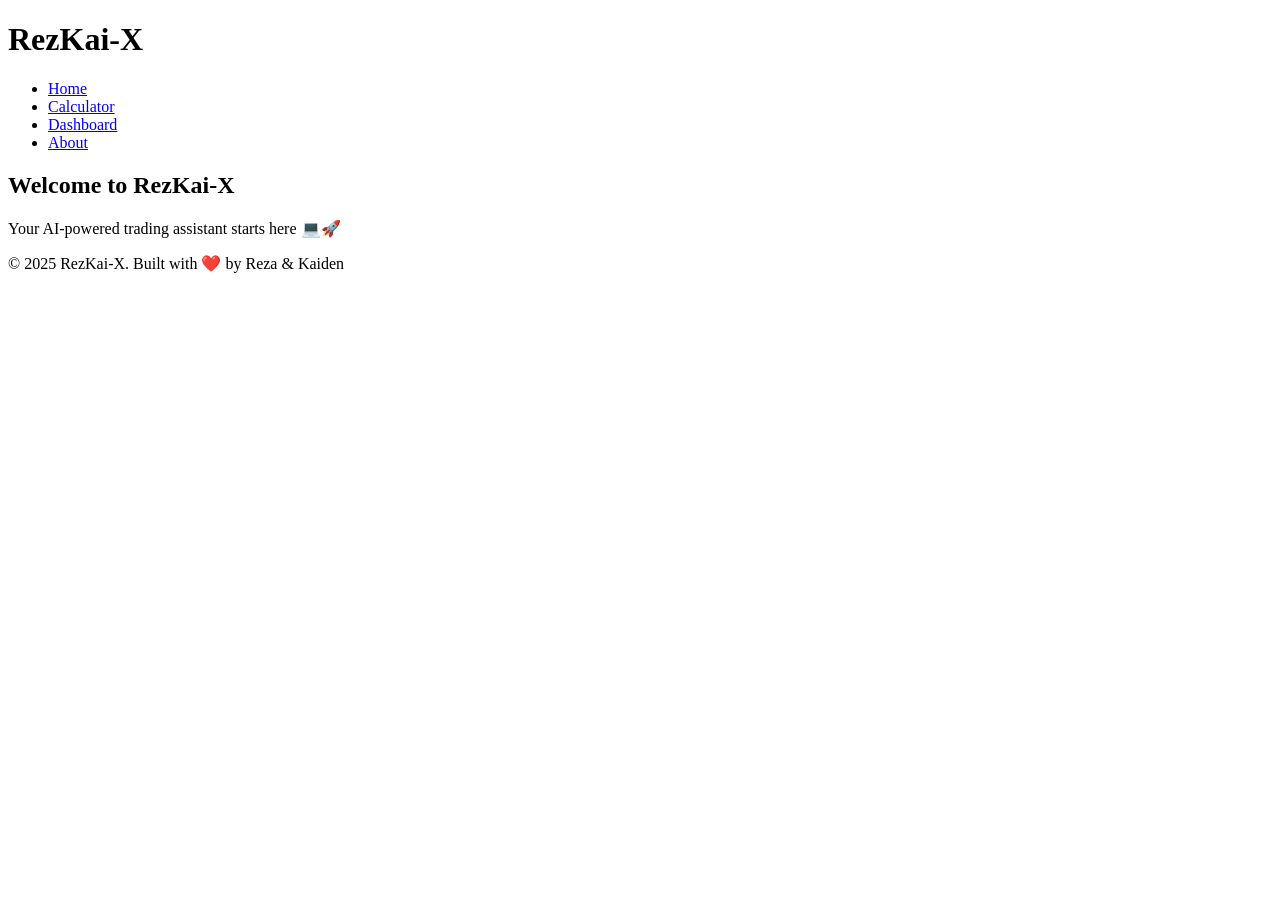
==== index.html @ 2416b744 "Update and rename index.html.txt to index.html" ====
<!DOCTYPE html>
<html lang="en">
<head>
  <meta charset="UTF-8">
  <title>RezKai-X | Home</title>
  <link rel="stylesheet" href="style.css">
</head>
<body>
  <header>
    <h1>RezKai-X</h1>
    <nav>
      <ul>
        <li><a href="index.html">Home</a></li>
        <li><a href="#">Calculator</a></li>
        <li><a href="#">Dashboard</a></li>
        <li><a href="#">About</a></li>
      </ul>
    </nav>
  </header>

  <main>
    <h2>Welcome to RezKai-X</h2>
    <p>Your AI-powered trading assistant starts here 💻🚀</p>
  </main>

  <footer>
    <p>© 2025 RezKai-X. Built with ❤️ by Reza & Kaiden</p>
  </footer>
</body>
</html>
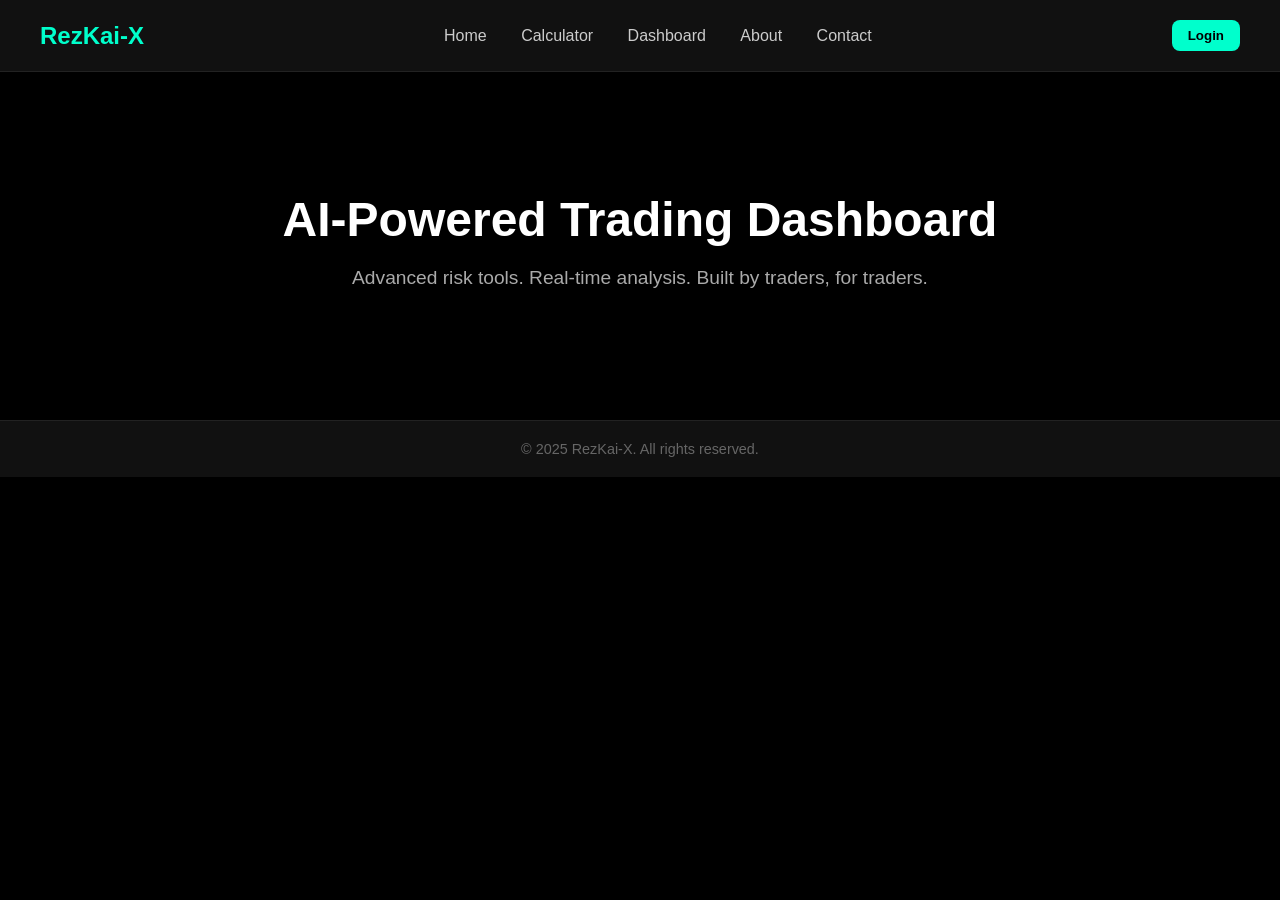
==== commit 7b98cc81: "Update index.html" ====
--- a/index.html
+++ b/index.html
@@ -2,29 +2,89 @@
 <html lang="en">
 <head>
   <meta charset="UTF-8">
-  <title>RezKai-X | Home</title>
+  <meta name="viewport" content="width=device-width, initial-scale=1.0">
+  <title>RezKai-X | AI Trading Tools</title>
   <link rel="stylesheet" href="style.css">
+  <style>
+    body {
+      margin: 0;
+      font-family: 'Segoe UI', Tahoma, Geneva, Verdana, sans-serif;
+      background-color: #000;
+      color: #fff;
+    }
+    header {
+      background: #111;
+      padding: 20px 40px;
+      display: flex;
+      justify-content: space-between;
+      align-items: center;
+      border-bottom: 1px solid #222;
+    }
+    .logo {
+      font-size: 1.5rem;
+      font-weight: bold;
+      color: #00ffcc;
+    }
+    nav a {
+      color: #ccc;
+      margin: 0 15px;
+      text-decoration: none;
+      transition: color 0.2s;
+    }
+    nav a:hover {
+      color: #00ffcc;
+    }
+    .login-btn {
+      background: #00ffcc;
+      color: #000;
+      padding: 8px 16px;
+      border: none;
+      border-radius: 8px;
+      cursor: pointer;
+      font-weight: bold;
+    }
+    .hero {
+      padding: 80px 40px;
+      text-align: center;
+    }
+    .hero h1 {
+      font-size: 3rem;
+      margin-bottom: 20px;
+    }
+    .hero p {
+      font-size: 1.2rem;
+      color: #aaa;
+    }
+    footer {
+      background: #111;
+      text-align: center;
+      padding: 20px;
+      border-top: 1px solid #222;
+      font-size: 0.9rem;
+      color: #666;
+    }
+  </style>
 </head>
 <body>
   <header>
-    <h1>RezKai-X</h1>
+    <div class="logo">RezKai-X</div>
     <nav>
-      <ul>
-        <li><a href="index.html">Home</a></li>
-        <li><a href="#">Calculator</a></li>
-        <li><a href="#">Dashboard</a></li>
-        <li><a href="#">About</a></li>
-      </ul>
+      <a href="#">Home</a>
+      <a href="#">Calculator</a>
+      <a href="#">Dashboard</a>
+      <a href="#">About</a>
+      <a href="#">Contact</a>
     </nav>
+    <button class="login-btn">Login</button>
   </header>
 
-  <main>
-    <h2>Welcome to RezKai-X</h2>
-    <p>Your AI-powered trading assistant starts here 💻🚀</p>
-  </main>
+  <section class="hero">
+    <h1>AI-Powered Trading Dashboard</h1>
+    <p>Advanced risk tools. Real-time analysis. Built by traders, for traders.</p>
+  </section>
 
   <footer>
-    <p>© 2025 RezKai-X. Built with ❤️ by Reza & Kaiden</p>
+    &copy; 2025 RezKai-X. All rights reserved.
   </footer>
 </body>
 </html>
--- a/style.css
+++ b/style.css
@@ -0,0 +1,39 @@
+body {
+  font-family: Arial, sans-serif;
+  background-color: #0f172a;
+  color: white;
+  margin: 0;
+  padding: 0;
+}
+
+header {
+  background: #1e293b;
+  padding: 1rem;
+  display: flex;
+  justify-content: space-between;
+  align-items: center;
+}
+
+nav ul {
+  list-style: none;
+  display: flex;
+  gap: 20px;
+}
+
+nav ul li a {
+  color: #38bdf8;
+  text-decoration: none;
+  font-weight: bold;
+}
+
+main {
+  padding: 2rem;
+  text-align: center;
+}
+
+footer {
+  text-align: center;
+  padding: 1rem;
+  background: #1e293b;
+  margin-top: 2rem;
+}
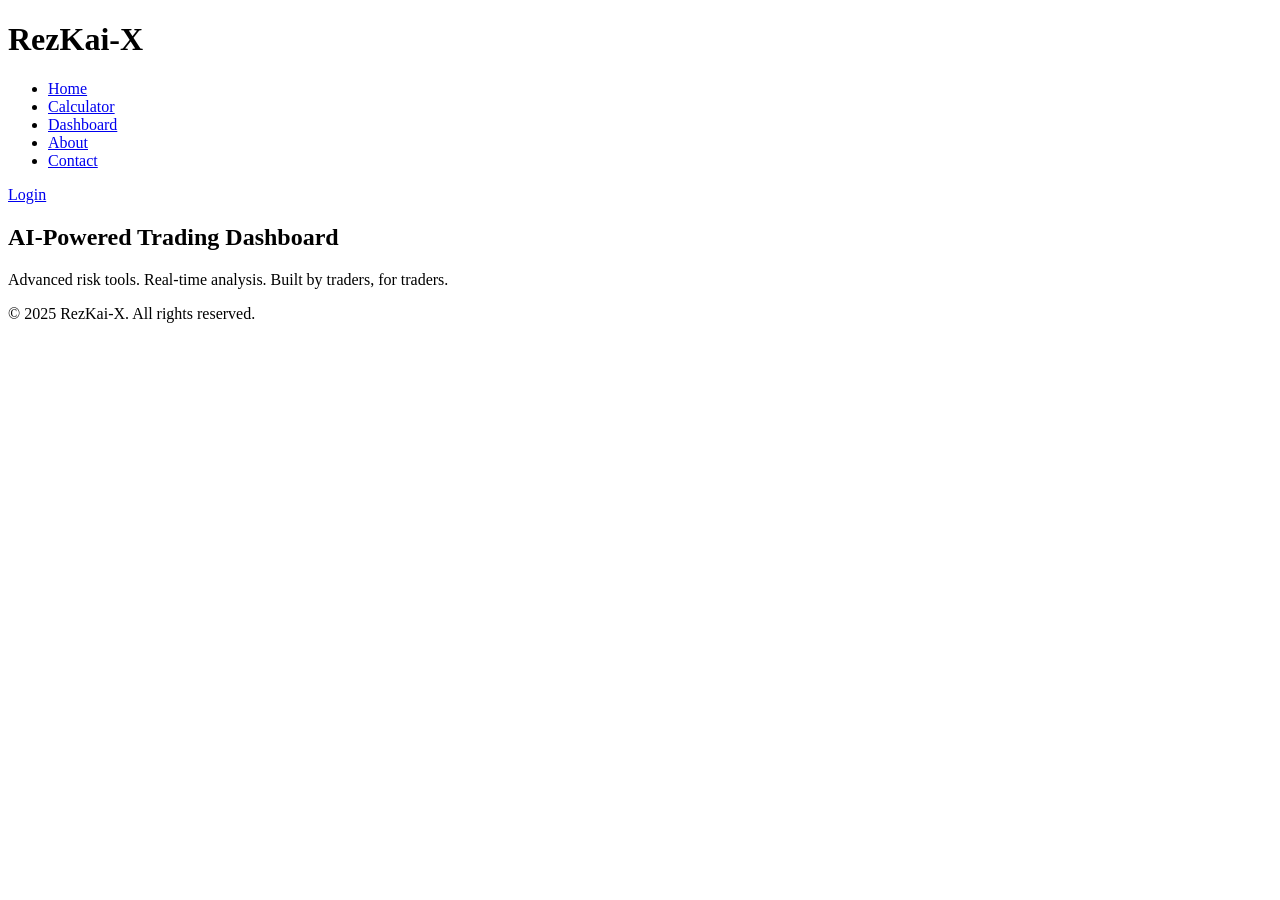
==== commit cdfc3ce9: "Update and rename index.html.txt to index.html" ====
--- a/index.html
+++ b/index.html
@@ -1,90 +1,37 @@
 <!DOCTYPE html>
 <html lang="en">
 <head>
-  <meta charset="UTF-8">
-  <meta name="viewport" content="width=device-width, initial-scale=1.0">
+  <meta charset="UTF-8" />
+  <meta name="viewport" content="width=device-width, initial-scale=1.0" />
   <title>RezKai-X | AI Trading Tools</title>
-  <link rel="stylesheet" href="style.css">
-  <style>
-    body {
-      margin: 0;
-      font-family: 'Segoe UI', Tahoma, Geneva, Verdana, sans-serif;
-      background-color: #000;
-      color: #fff;
-    }
-    header {
-      background: #111;
-      padding: 20px 40px;
-      display: flex;
-      justify-content: space-between;
-      align-items: center;
-      border-bottom: 1px solid #222;
-    }
-    .logo {
-      font-size: 1.5rem;
-      font-weight: bold;
-      color: #00ffcc;
-    }
-    nav a {
-      color: #ccc;
-      margin: 0 15px;
-      text-decoration: none;
-      transition: color 0.2s;
-    }
-    nav a:hover {
-      color: #00ffcc;
-    }
-    .login-btn {
-      background: #00ffcc;
-      color: #000;
-      padding: 8px 16px;
-      border: none;
-      border-radius: 8px;
-      cursor: pointer;
-      font-weight: bold;
-    }
-    .hero {
-      padding: 80px 40px;
-      text-align: center;
-    }
-    .hero h1 {
-      font-size: 3rem;
-      margin-bottom: 20px;
-    }
-    .hero p {
-      font-size: 1.2rem;
-      color: #aaa;
-    }
-    footer {
-      background: #111;
-      text-align: center;
-      padding: 20px;
-      border-top: 1px solid #222;
-      font-size: 0.9rem;
-      color: #666;
-    }
-  </style>
+  <link rel="stylesheet" href="style.css" />
 </head>
 <body>
   <header>
-    <div class="logo">RezKai-X</div>
-    <nav>
-      <a href="#">Home</a>
-      <a href="#">Calculator</a>
-      <a href="#">Dashboard</a>
-      <a href="#">About</a>
-      <a href="#">Contact</a>
-    </nav>
-    <button class="login-btn">Login</button>
+    <div class="container">
+      <h1 class="logo">RezKai-X</h1>
+      <nav>
+        <ul class="nav-links">
+          <li><a href="#">Home</a></li>
+          <li><a href="#">Calculator</a></li>
+          <li><a href="#">Dashboard</a></li>
+          <li><a href="#">About</a></li>
+          <li><a href="#">Contact</a></li>
+        </ul>
+        <a href="#" class="login-btn">Login</a>
+      </nav>
+    </div>
   </header>
 
-  <section class="hero">
-    <h1>AI-Powered Trading Dashboard</h1>
-    <p>Advanced risk tools. Real-time analysis. Built by traders, for traders.</p>
-  </section>
+  <main>
+    <section class="hero">
+      <h2>AI-Powered Trading Dashboard</h2>
+      <p>Advanced risk tools. Real-time analysis. Built by traders, for traders.</p>
+    </section>
+  </main>
 
   <footer>
-    &copy; 2025 RezKai-X. All rights reserved.
+    <p>© 2025 RezKai-X. All rights reserved.</p>
   </footer>
 </body>
 </html>
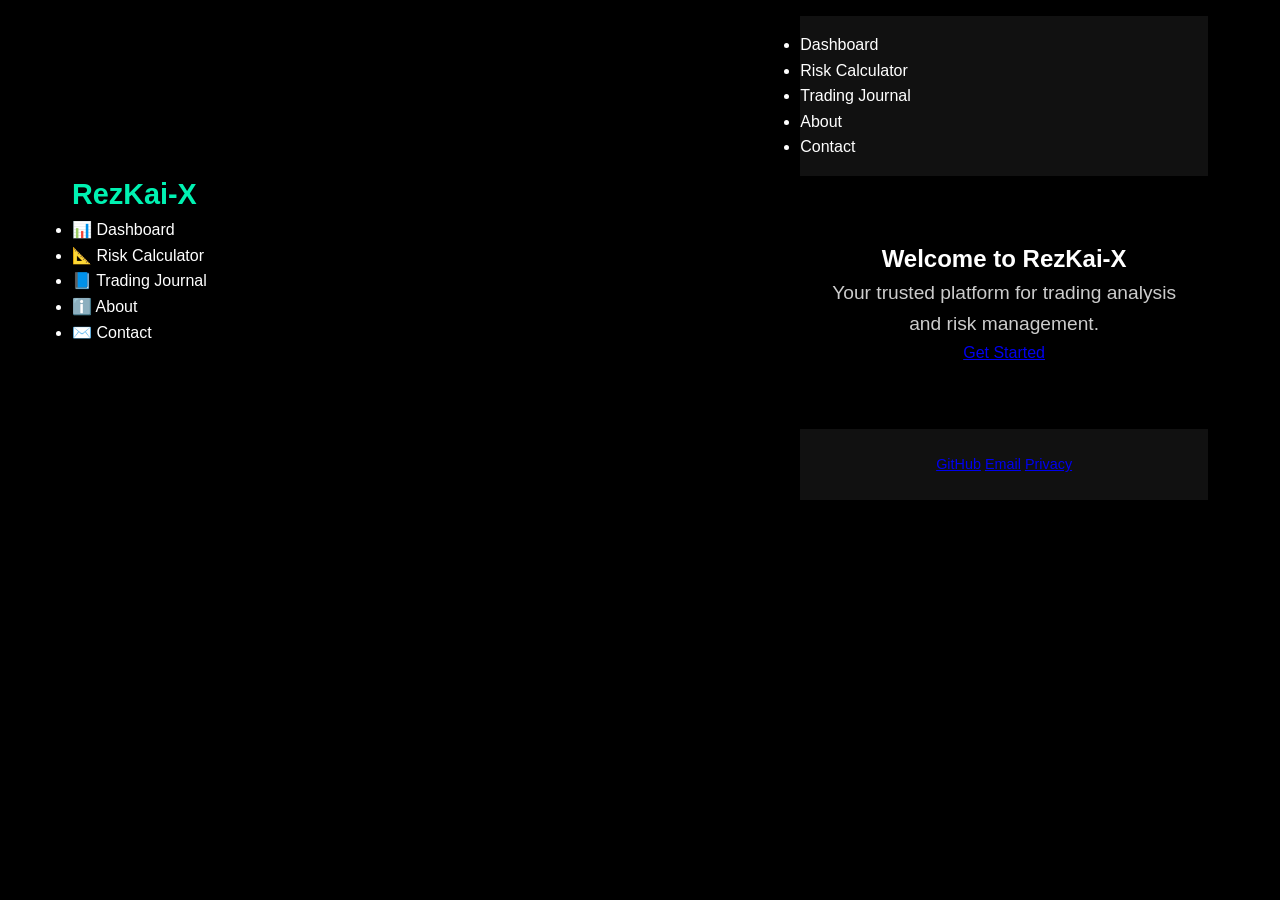
==== commit 1be5a706: "Update index.html" ====
--- a/index.html
+++ b/index.html
@@ -2,36 +2,50 @@
 <html lang="en">
 <head>
   <meta charset="UTF-8" />
-  <meta name="viewport" content="width=device-width, initial-scale=1.0" />
-  <title>RezKai-X | AI Trading Tools</title>
+  <meta name="viewport" content="width=device-width, initial-scale=1.0"/>
+  <title>RezKai-X</title>
   <link rel="stylesheet" href="style.css" />
 </head>
 <body>
-  <header>
-    <div class="container">
-      <h1 class="logo">RezKai-X</h1>
+  <div class="container">
+    <!-- Sidebar -->
+    <aside class="sidebar">
+      <div class="logo">RezKai-X</div>
       <nav>
-        <ul class="nav-links">
-          <li><a href="#">Home</a></li>
-          <li><a href="#">Calculator</a></li>
-          <li><a href="#">Dashboard</a></li>
-          <li><a href="#">About</a></li>
-          <li><a href="#">Contact</a></li>
+        <ul>
+          <li>📊 Dashboard</li>
+          <li>📐 Risk Calculator</li>
+          <li>📘 Trading Journal</li>
+          <li>ℹ️ About</li>
+          <li>✉️ Contact</li>
         </ul>
-        <a href="#" class="login-btn">Login</a>
       </nav>
-    </div>
-  </header>
+    </aside>
 
-  <main>
-    <section class="hero">
-      <h2>AI-Powered Trading Dashboard</h2>
-      <p>Advanced risk tools. Real-time analysis. Built by traders, for traders.</p>
-    </section>
-  </main>
+    <!-- Main Content -->
+    <main class="main">
+      <header class="topnav">
+        <ul>
+          <li>Dashboard</li>
+          <li>Risk Calculator</li>
+          <li>Trading Journal</li>
+          <li>About</li>
+          <li>Contact</li>
+        </ul>
+      </header>
 
-  <footer>
-    <p>© 2025 RezKai-X. All rights reserved.</p>
-  </footer>
+      <section class="hero">
+        <h1>Welcome to <span>RezKai-X</span></h1>
+        <p>Your trusted platform for trading analysis<br>and risk management.</p>
+        <a href="#" class="btn">Get Started</a>
+      </section>
+
+      <footer class="footer">
+        <a href="#">GitHub</a>
+        <a href="#">Email</a>
+        <a href="#">Privacy</a>
+      </footer>
+    </main>
+  </div>
 </body>
 </html>
--- a/style.css
+++ b/style.css
@@ -0,0 +1,92 @@
+* {
+  margin: 0;
+  padding: 0;
+  box-sizing: border-box;
+}
+
+body {
+  font-family: 'Segoe UI', sans-serif;
+  background-color: #000000;
+  color: #ffffff;
+  line-height: 1.6;
+}
+
+.container {
+  max-width: 1200px;
+  margin: 0 auto;
+  padding: 1rem 2rem;
+  display: flex;
+  justify-content: space-between;
+  align-items: center;
+}
+
+header {
+  background-color: #111111;
+  padding: 1rem 0;
+  position: sticky;
+  top: 0;
+  z-index: 1000;
+}
+
+.logo {
+  font-size: 1.8rem;
+  font-weight: bold;
+  color: #00f2b2;
+}
+
+.nav-links {
+  list-style: none;
+  display: flex;
+  gap: 1.5rem;
+}
+
+.nav-links a {
+  text-decoration: none;
+  color: #fff;
+  font-weight: 500;
+  transition: color 0.3s ease;
+}
+
+.nav-links a:hover {
+  color: #00f2b2;
+}
+
+.login-btn {
+  background-color: #00f2b2;
+  color: #000;
+  padding: 0.5rem 1rem;
+  border-radius: 5px;
+  margin-left: 2rem;
+  text-decoration: none;
+  font-weight: 600;
+  transition: background-color 0.3s ease;
+}
+
+.login-btn:hover {
+  background-color: #00c29c;
+}
+
+.hero {
+  padding: 4rem 2rem;
+  text-align: center;
+  background-color: #000000;
+}
+
+.hero h2 {
+  font-size: 2.5rem;
+  margin-bottom: 1rem;
+  color: #ffffff;
+}
+
+.hero p {
+  font-size: 1.2rem;
+  color: #cccccc;
+}
+
+footer {
+  text-align: center;
+  padding: 1.5rem;
+  background-color: #111111;
+  color: #888;
+  font-size: 0.9rem;
+}
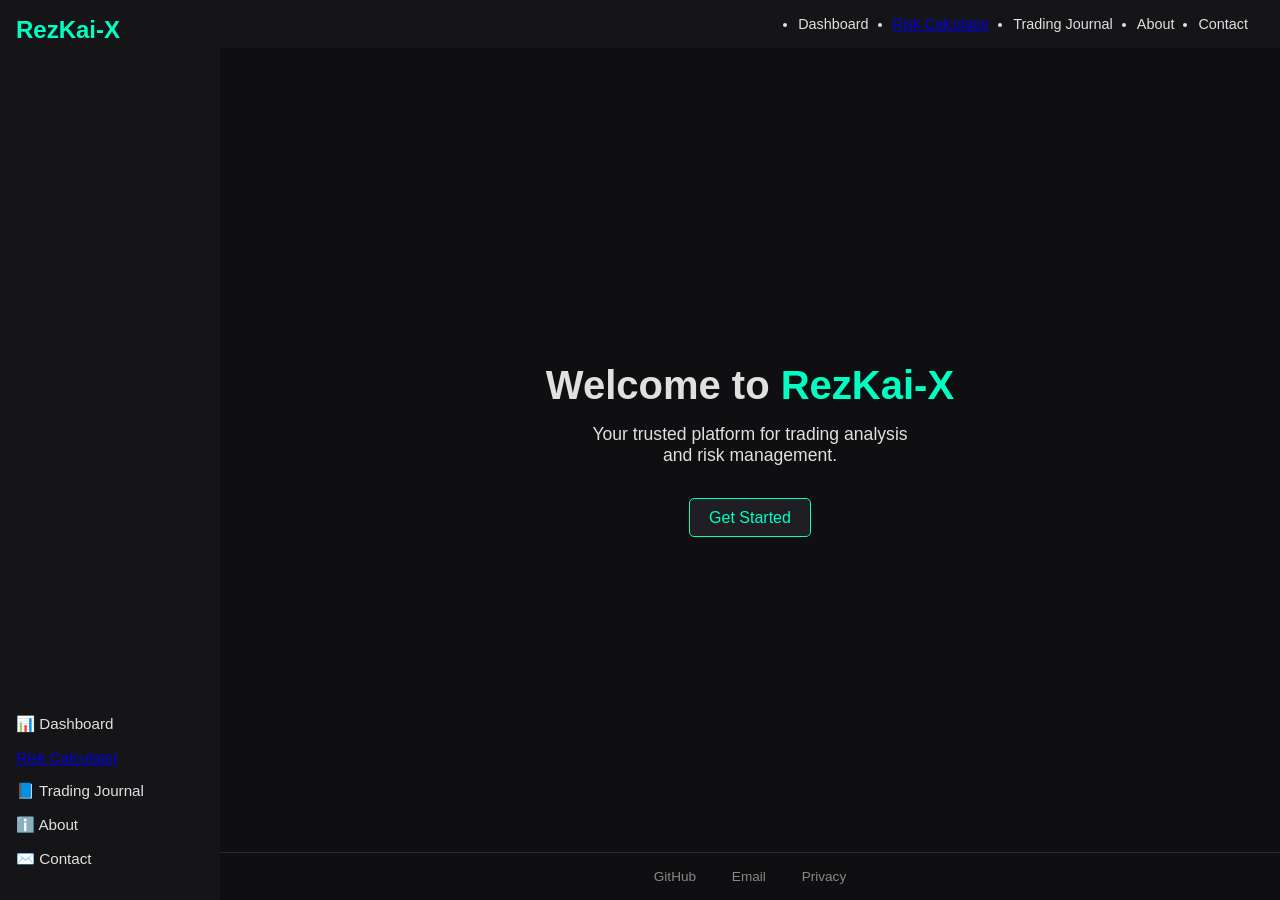
==== commit e5f813f3: "Update index.html" ====
--- a/index.html
+++ b/index.html
@@ -14,7 +14,7 @@
       <nav>
         <ul>
           <li>📊 Dashboard</li>
-          <li>📐 Risk Calculator</li>
+          <li><a href="/risk-calculator">Risk Calculator</a></li>
           <li>📘 Trading Journal</li>
           <li>ℹ️ About</li>
           <li>✉️ Contact</li>
@@ -27,7 +27,7 @@
       <header class="topnav">
         <ul>
           <li>Dashboard</li>
-          <li>Risk Calculator</li>
+          <li><a href="/risk-calculator">Risk Calculator</a></li>
           <li>Trading Journal</li>
           <li>About</li>
           <li>Contact</li>
--- a/style.css
+++ b/style.css
@@ -1,3 +1,4 @@
+/* Reset */
 * {
   margin: 0;
   padding: 0;
@@ -6,87 +7,115 @@
 
 body {
   font-family: 'Segoe UI', sans-serif;
-  background-color: #000000;
-  color: #ffffff;
-  line-height: 1.6;
+  background-color: #0f0f11;
+  color: #e0e0e0;
 }
 
+/* Layout */
 .container {
-  max-width: 1200px;
-  margin: 0 auto;
-  padding: 1rem 2rem;
   display: flex;
-  justify-content: space-between;
-  align-items: center;
+  height: 100vh;
 }
 
-header {
-  background-color: #111111;
-  padding: 1rem 0;
-  position: sticky;
-  top: 0;
-  z-index: 1000;
+/* Sidebar */
+.sidebar {
+  background-color: #151518;
+  width: 220px;
+  padding: 1rem;
+  display: flex;
+  flex-direction: column;
+  justify-content: space-between;
 }
 
-.logo {
-  font-size: 1.8rem;
+.sidebar .logo {
+  font-size: 1.5rem;
   font-weight: bold;
-  color: #00f2b2;
+  color: #00ffc3;
+  margin-bottom: 2rem;
 }
 
-.nav-links {
+.sidebar ul li {
   list-style: none;
+  margin: 1rem 0;
+  cursor: pointer;
+  font-size: 0.95rem;
+}
+
+/* Main Content */
+.main {
+  flex: 1;
+  display: flex;
+  flex-direction: column;
+}
+
+.topnav {
+  padding: 1rem 2rem;
+  background-color: #151518;
+  display: flex;
+  justify-content: flex-end;
+}
+
+.topnav ul {
   display: flex;
   gap: 1.5rem;
 }
 
-.nav-links a {
-  text-decoration: none;
-  color: #fff;
-  font-weight: 500;
-  transition: color 0.3s ease;
-}
-
-.nav-links a:hover {
-  color: #00f2b2;
-}
-
-.login-btn {
-  background-color: #00f2b2;
-  color: #000;
-  padding: 0.5rem 1rem;
-  border-radius: 5px;
-  margin-left: 2rem;
-  text-decoration: none;
-  font-weight: 600;
-  transition: background-color 0.3s ease;
-}
-
-.login-btn:hover {
-  background-color: #00c29c;
+.topnav ul li {
+  cursor: pointer;
+  font-size: 0.9rem;
 }
 
 .hero {
-  padding: 4rem 2rem;
+  flex: 1;
+  display: flex;
+  flex-direction: column;
+  justify-content: center;
+  align-items: center;
   text-align: center;
-  background-color: #000000;
 }
 
-.hero h2 {
+.hero h1 {
   font-size: 2.5rem;
   margin-bottom: 1rem;
-  color: #ffffff;
+}
+
+.hero span {
+  color: #00ffc3;
 }
 
 .hero p {
-  font-size: 1.2rem;
-  color: #cccccc;
+  font-size: 1.1rem;
+  margin-bottom: 2rem;
 }
 
-footer {
+.btn {
+  background-color: #1f1f23;
+  border: 1px solid #00ffc3;
+  color: #00ffc3;
+  padding: 0.6rem 1.2rem;
+  border-radius: 5px;
+  text-decoration: none;
+  transition: background 0.3s ease;
+}
+
+.btn:hover {
+  background-color: #00ffc3;
+  color: #000;
+}
+
+.footer {
+  padding: 1rem;
   text-align: center;
-  padding: 1.5rem;
-  background-color: #111111;
+  font-size: 0.85rem;
+  border-top: 1px solid #2a2a2d;
+}
+
+.footer a {
+  margin: 0 1rem;
+  text-decoration: none;
   color: #888;
-  font-size: 0.9rem;
 }
+
+.footer a:hover {
+  color: #00ffc3;
+}
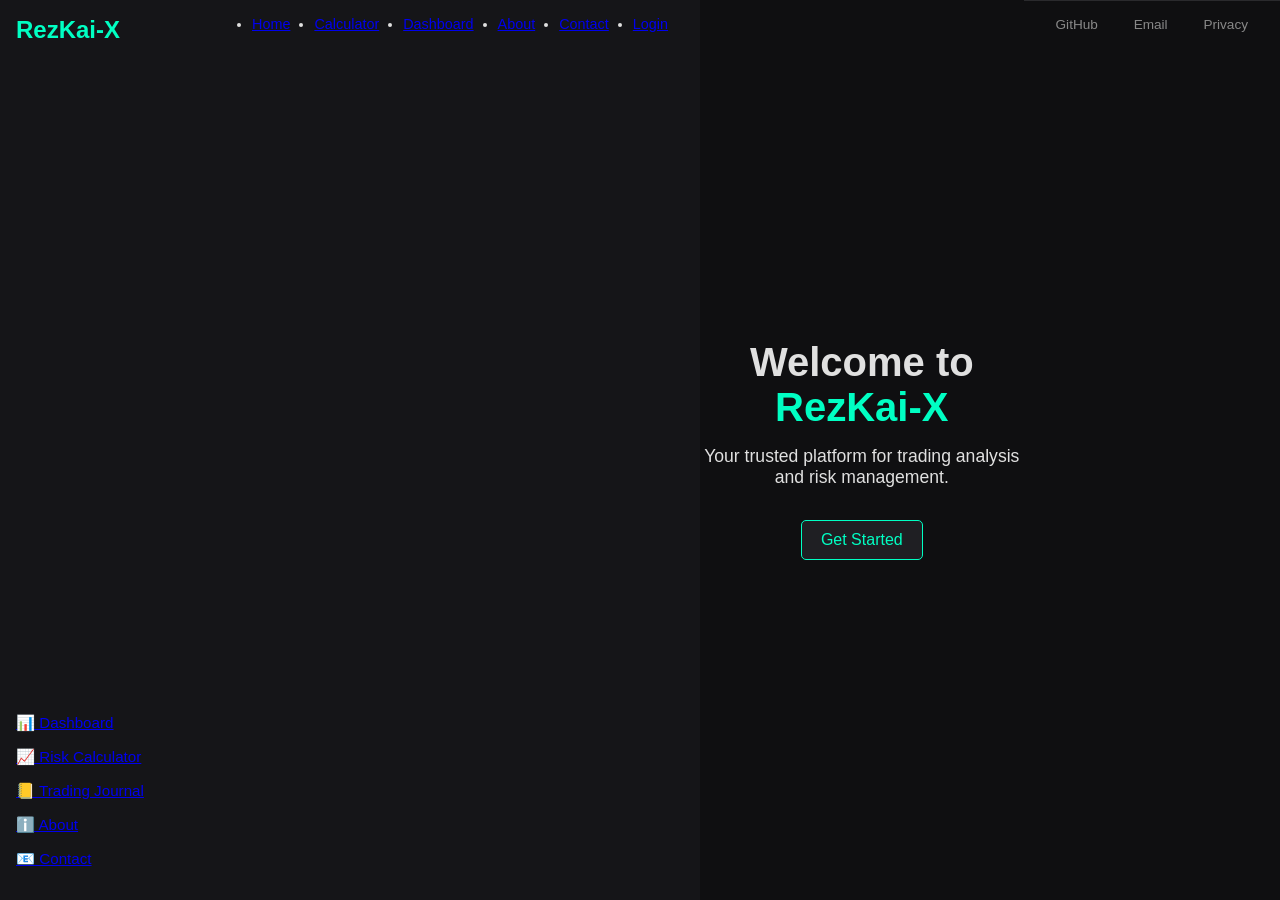
==== commit c40253f1: "Update index.html" ====
--- a/index.html
+++ b/index.html
@@ -9,30 +9,30 @@
 <body>
   <div class="container">
     <!-- Sidebar -->
-    <aside class="sidebar">
-      <div class="logo">RezKai-X</div>
-      <nav>
-        <ul>
-          <li>📊 Dashboard</li>
-          <li><a href="/risk-calculator">Risk Calculator</a></li>
-          <li>📘 Trading Journal</li>
-          <li>ℹ️ About</li>
-          <li>✉️ Contact</li>
-        </ul>
-      </nav>
-    </aside>
+<aside class="sidebar">
+  <div class="logo">RezKai-X</div>
+  <nav>
+    <ul>
+      <li><a href="/" class="nav-link"><span class="icon">📊</span> Dashboard</a></li>
+      <li><a href="/risk-calculator" class="nav-link"><span class="icon">📈</span> Risk Calculator</a></li>
+      <li><a href="/journal" class="nav-link"><span class="icon">📒</span> Trading Journal</a></li>
+      <li><a href="/about" class="nav-link"><span class="icon">ℹ️</span> About</a></li>
+      <li><a href="/contact" class="nav-link"><span class="icon">📧</span> Contact</a></li>
+    </ul>
+  </nav>
+</aside>
 
-    <!-- Main Content -->
-    <main class="main">
-      <header class="topnav">
-        <ul>
-          <li>Dashboard</li>
-          <li><a href="/risk-calculator">Risk Calculator</a></li>
-          <li>Trading Journal</li>
-          <li>About</li>
-          <li>Contact</li>
-        </ul>
-      </header>
+<!-- Top Navigation -->
+<header class="topnav">
+  <ul>
+    <li><a href="/" class="nav-link">Home</a></li>
+    <li><a href="/risk-calculator" class="nav-link">Calculator</a></li>
+    <li><a href="/dashboard" class="nav-link">Dashboard</a></li>
+    <li><a href="/about" class="nav-link">About</a></li>
+    <li><a href="/contact" class="nav-link">Contact</a></li>
+    <li><a href="/login" class="btn-login">Login</a></li>
+  </ul>
+</header>
 
       <section class="hero">
         <h1>Welcome to <span>RezKai-X</span></h1>
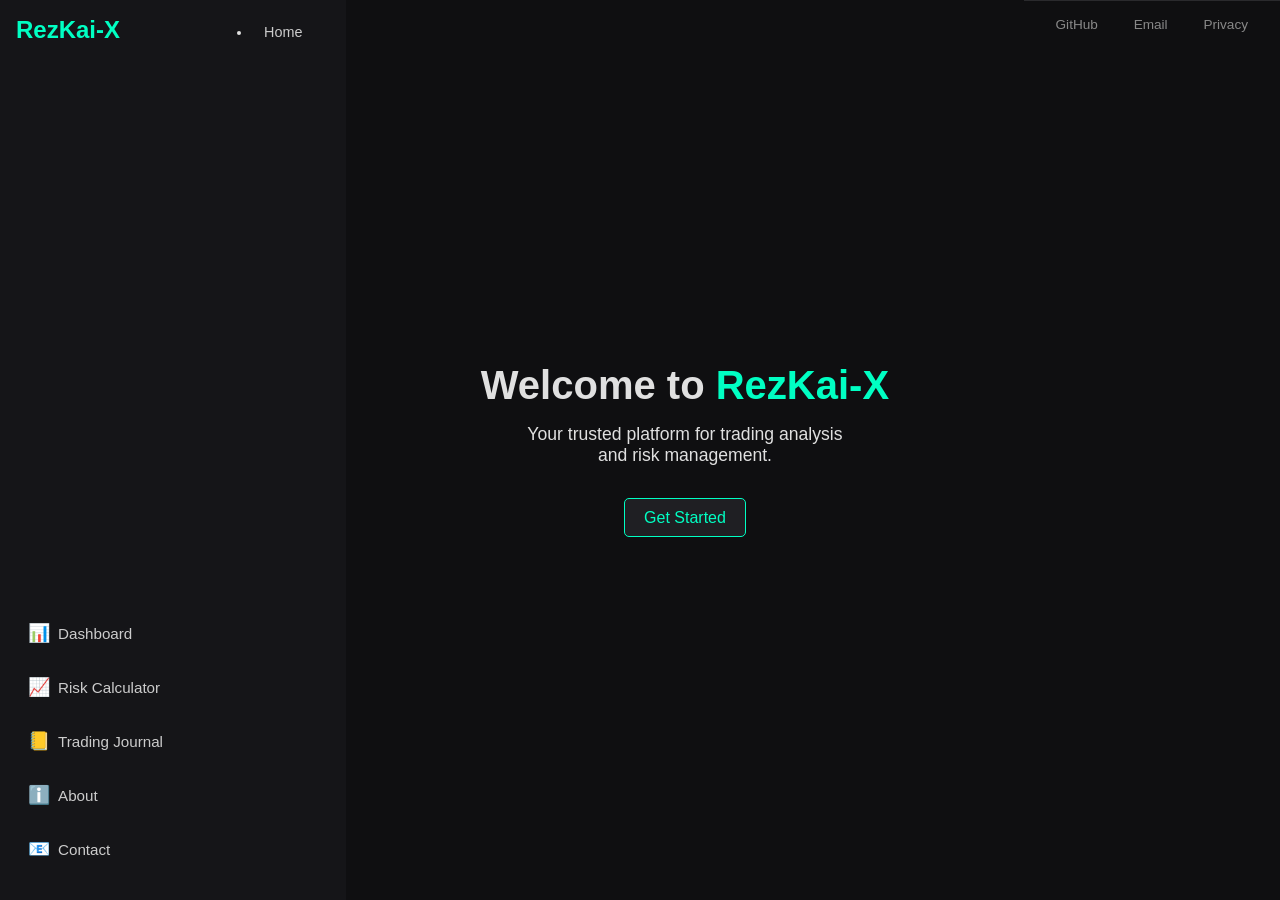
==== commit 1332c44b: "Update index.html" ====
--- a/index.html
+++ b/index.html
@@ -26,11 +26,6 @@
 <header class="topnav">
   <ul>
     <li><a href="/" class="nav-link">Home</a></li>
-    <li><a href="/risk-calculator" class="nav-link">Calculator</a></li>
-    <li><a href="/dashboard" class="nav-link">Dashboard</a></li>
-    <li><a href="/about" class="nav-link">About</a></li>
-    <li><a href="/contact" class="nav-link">Contact</a></li>
-    <li><a href="/login" class="btn-login">Login</a></li>
   </ul>
 </header>
 
--- a/style.css
+++ b/style.css
@@ -119,3 +119,36 @@
 .footer a:hover {
   color: #00ffc3;
 }
+.nav-link {
+  color: #ccc;
+  text-decoration: none;
+  display: flex;
+  align-items: center;
+  gap: 8px;
+  padding: 8px 12px;
+  border-radius: 6px;
+  transition: background 0.2s, color 0.2s;
+}
+
+.nav-link:hover {
+  background-color: #222;
+  color: #0ff;
+}
+
+.icon {
+  font-size: 18px;
+}
+
+.btn-login {
+  background-color: #00ffc8;
+  color: #000;
+  padding: 6px 14px;
+  border-radius: 8px;
+  font-weight: bold;
+  text-decoration: none;
+  transition: background 0.3s;
+}
+
+.btn-login:hover {
+  background-color: #00c5a0;
+}
